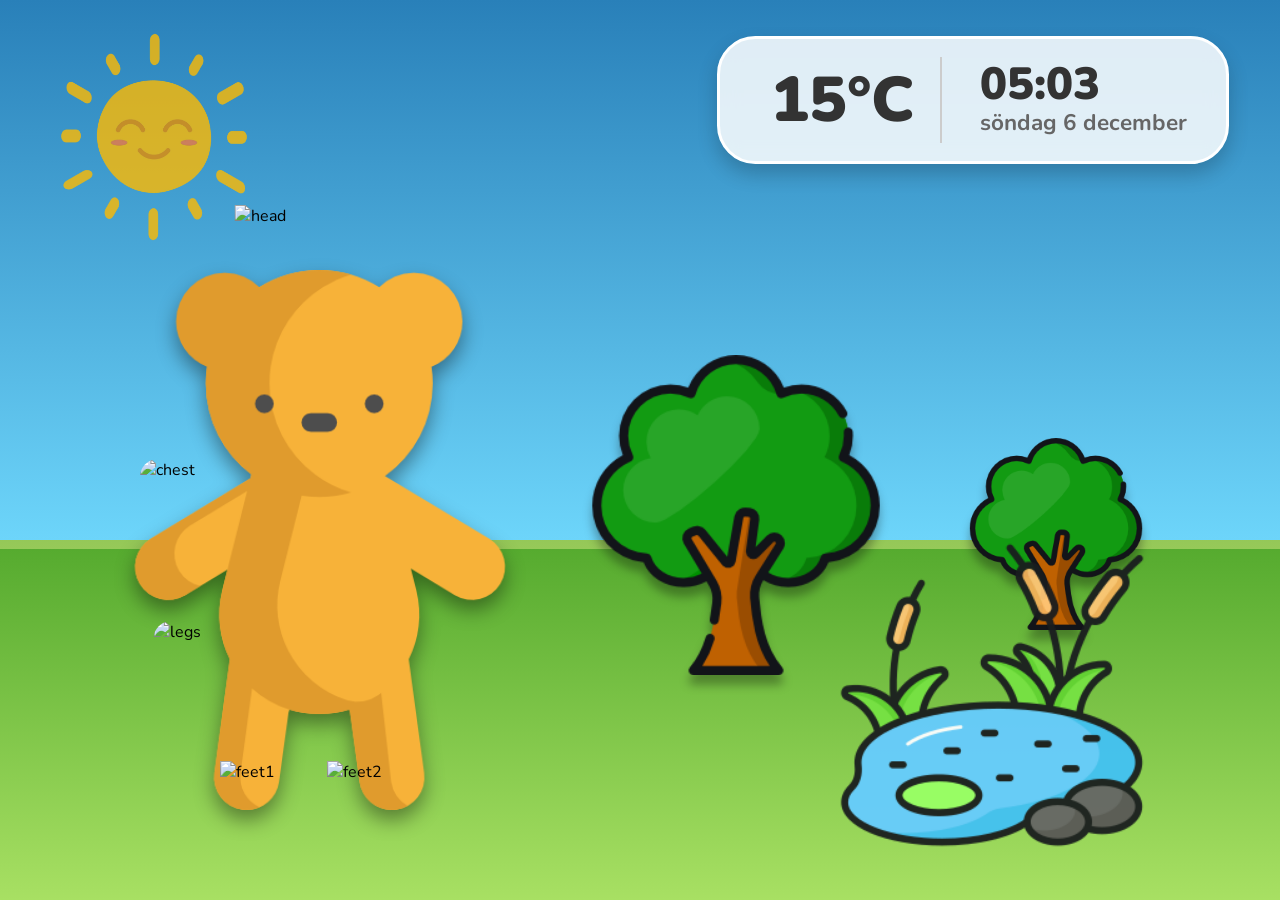
==== templates/index.html @ 7279b58d "weather data and AI implemented" ====
<!DOCTYPE html>
<html lang="en">
<head>
    <meta charset="UTF-8">
    <meta name="viewport" content="width=device-width, initial-scale=1.0">
    <title>Wardrobe Dashboard</title>
    <link rel="stylesheet" href="../static/style.css">
    <link href="https://fonts.googleapis.com/css2?family=Nunito:wght@700;900&display=swap" rel="stylesheet">
</head>
<body>

    <div class="dashboard-container" id="main-bg" data-weather="sunny">
        
        <div class="scenery-sky">
            <div class="weather-layer layer-sun"></div>
            <div class="weather-layer layer-clouds"></div>
            <div class="weather-layer layer-darkClouds"></div>
            <div class="weather-layer layer-rain"></div>
            <div class="weather-layer layer-snow"></div>
        </div>
        <div class="scenery-ground">
            <img src="../static/icons/nature/pond.png" class="pond" alt="Pond">
            <img src="../static/icons/nature/tree.png" class="tree tree-1" alt="Tree">
            <img src="../static/icons/nature/tree.png" class="tree tree-2" alt="Tree">
        </div>

        <div class="info-box">
            <div class="weather-section">
                <image src="" class="material-icons-round weather-icon animate-pulse" id="weather-icon">
                <span class="temperature" id="temperature">15°C</span>
            </div>
            <div class="time-section">
                <div class="time" id="clock">14:30</div>
                <div class="date" id="date">Tue, Apr 14</div>
            </div>
        </div>

        <div class="mascot-container">
            <img src="../static/icons/teddy-bear.png" class="mascot-base" alt="Mascot Bear">
            
            <img src="" class="clothing-zone zone-head" id="zone-head" alt="head">
            <img src="" class="clothing-zone zone-torso" id="zone-torso" alt="chest">
            <div class="clothing-zone zone-hands" id="zone-hands">
                <img src="" class="gloves" id="leftGlove">
                <img src="" class="gloves">
            </div>
            <img src="" class="clothing-zone zone-legs" id="zone-legs" alt="legs">
            <div class="clothing-zone zone-feet" id="zone-feet">
                <img src="" class="shoes" alt="feet1">
                <img src="" class="shoes" alt="feet2">
            </div>
        </div>

    </div>

    <script src="../static/script.js"></script>
</body>
</html>
---- static/style.css ----
/* --- RESET & FONTS --- */
* { margin: 0; padding: 0; box-sizing: border-box; }
body { overflow: hidden; font-family: 'Nunito', sans-serif; }

.dashboard-container {
    width: 100vw;
    height: 100vh;
    position: relative;
}

/* --- 1. SUNNY / CLEAR DAY (Default) --- */
:root, [data-weather="sunny"] {
    --sky-top: #2980B9;      /* Deep rich blue */
    --sky-bottom: #6DD5FA;   /* Bright cyan near the horizon */
    --ground-top: #56ab2f;   /* Bright lush grass */
    --ground-bottom: #a8e063;
}

/* --- 2. PARTLY CLOUDY / OVERCAST --- */
[data-weather="cloudy"] {
    --sky-top: #2980B9;      /* Deep rich blue */
    --sky-bottom: #6DD5FA;   /* Bright cyan near the horizon */
    --ground-top: #73806D;   /* Muted, less vibrant grass */
    --ground-bottom: #546351;
}

[data-weather="overcast"] {
    --sky-top: #6d7377;      /* Deep rich blue */
    --sky-bottom: #737374;   /* Bright cyan near the horizon */
    --ground-top: #73806D;   /* Muted, less vibrant grass */
    --ground-bottom: #546351;
}

/* --- 3. RAINY / DRIZZLE --- */
[data-weather="rainy"] {
    --sky-top: #4b6cb7;      /* Dark, wet blue */
    --sky-bottom: #182848;   /* Deep slate */
    --ground-top: #3a4a35;   /* Dark, wet muddy green */
    --ground-bottom: #2c3828;
}

/* --- 4. THUNDERSTORM (Dramatic!) --- */
[data-weather="stormy"] {
    --sky-top: #232526;      /* Almost black */
    --sky-bottom: #414345;   /* Heavy charcoal */
    --ground-top: #1e2722;   /* Very dark shadow grass */
    --ground-bottom: #141a17;
}

/* --- 5. SNOWY / ICY --- */
[data-weather="snowy"] {
    --sky-top: #E0EAFC;      /* Very pale icy blue */
    --sky-bottom: #CFDEF3;   /* Soft winter grey */
    --ground-top: #ffffff;   /* Pure white snow */
    --ground-bottom: #e6e6e6; /* Slight shadow on the snow */
}

/* --- 1. BASE LAYER SETUP --- */
.weather-layer {
    position: absolute;
    top: 0; left: 0;
    width: 100vw; height: 100vh; /* Cover the whole screen */
    pointer-events: none; /* So it doesn't block you from clicking anything */
    opacity: 0;           /* Hidden by default */
    visibility: hidden;
    transition: opacity 2s ease; /* Smooth fade-in! */
    z-index: 5; /* Puts weather behind the UI box but in front of the sky */
}

/* --- 2. ACTIVATING THE LAYERS --- */
[data-weather="cloudy"] .layer-sun,
[data-weather="sunny"] .layer-sun {
    opacity: 0.8;
    visibility: visible;
}

/* If the weather is cloudy, rainy, or stormy, show the clouds! */
[data-weather="cloudy"] .layer-clouds,
[data-weather="overcast"] .layer-clouds,
[data-weather="snowy"] .layer-clouds {
    opacity: 0.8;
    visibility: visible;
}

[data-weather="rainy"] .layer-darkClouds,
[data-weather="stormy"] .layer-darkClouds{
    opacity: 0.8;
    visibility: visible;
}

/* Show rain ONLY when rainy or stormy */
[data-weather="rainy"] .layer-rain,
[data-weather="stormy"] .layer-rain {
    opacity: 0.6;
    visibility: visible;
}

/* Show snow ONLY when snowy */
[data-weather="snowy"] .layer-snow {
    opacity: 0.9;
    visibility: visible;
}

/* --- 3. THE HARDWARE-FRIENDLY ANIMATIONS --- */

.layer-sun {
    background-image: url('icons/weather/sun.png');
    background-repeat: no-repeat;
    position: absolute;
    top: 1vh;
    left: 2vw;
    height: 35vh;
    background-size: 20vw auto; /* Adjust based on your image size */
    z-index: 0;
}

/* The Clouds Layer (Slow pan to the right) */
.layer-clouds {
    background-image: url('icons/weather/clouds.png');
    height: 60vh;
    background-size: 50vw auto; /* Adjust based on your image size */
    animation: pan-clouds 60s linear infinite;
    z-index: 1;
}

.layer-darkClouds {
    background-image: url('icons/weather/dark-clouds.png');
    height: 60vh;
    background-size: 50vw auto; /* Adjust based on your image size */
    animation: pan-clouds 60s linear infinite;
    z-index: 1;
}

/* The Rain Layer (Fast fall downwards) */
.layer-rain {
    background-image: url('icons/weather/rain.png');
    background-size: 20vw auto; 
    animation: fall-down 4.6s linear infinite;
}

/* The Snow Layer (Slower fall downwards) */
.layer-snow {
    background-image: url('icons/weather/snow.png');
    background-size: 30vw auto;
    animation: fall-down 5s linear infinite;
}

/* The Animation Keyframes */
@keyframes pan-clouds {
    from { background-position: 0 0; }
    to   { background-position: 100vw 0; }
}

@keyframes fall-down {
    from { background-position: 0 -100vh; }
    to   { background-position: 0 100vh; }
}

/* --- THE SCENERY STRUCTURAL RULES --- */
.scenery-sky {
    position: absolute;
    top: 0; 
    left: 0;
    width: 100vw; 
    height: 60vh; /* If this is missing, the sky disappears! */
    
    /* The new variable colors */
    background: linear-gradient(to bottom, var(--sky-top), var(--sky-bottom));
    transition: background 1.5s ease;
}

.cloud {
    position: absolute;
    height: auto;
    /* Keeps the nice drop shadow behind your image files! */
    filter: drop-shadow(0px 10px 5px rgba(0,0,0,0.3));
}

.cloud-1 { 
    bottom: 25vh; 
    right: 40vw; 
    width: 20vw;
}

.scenery-ground {
    position: absolute;
    bottom: 0; 
    left: 0;
    width: 100vw; 
    height: 40vh;
    
    /* The new variable colors */
    background: linear-gradient(to bottom, var(--ground-top), var(--ground-bottom));
    transition: background 1.5s ease;
    border-top: 1vh solid rgba(0,0,0,0.1); /* Adds a nice subtle line between grass and sky */
}

/* --- THE POND --- */
.pond {
    position: absolute;
    bottom: 5vh; 
    right: 10vw;
    width: 25vw; /* Controls how wide the pond is */
    height: auto; /* Ensures the image doesn't stretch weirdly */
    object-fit: contain;
    opacity: 0.95; /* Optional: Makes it blend slightly with the grass */
    z-index: 99;
}

/* --- THE TREES --- */
.tree {
    position: absolute;
    height: auto;
    /* Keeps the nice drop shadow behind your image files! */
    filter: drop-shadow(0px 10px 5px rgba(0,0,0,0.3));
    z-index: 15;
}

.tree-1 { 
    bottom: 25vh; 
    right: 30vw; 
    width: 25vw; /* Size of the larger tree */

}

.tree-2 { 
    bottom: 30vh; 
    right: 10vw; 
    width: 15vw; /* Size of the smaller tree */
}

/* --- 2. TOP RIGHT INFO BOX --- */
.info-box {
    position: absolute;
    top: 4vh; right: 4vw;
    background: rgba(255, 255, 255, 0.85); /* Semi-transparent white */
    backdrop-filter: blur(10px);
    padding: 2vh 3vw;
    border-radius: 3vw;
    box-shadow: 0px 10px 20px rgba(0,0,0,0.2);
    display: flex;
    gap: 3vw;
    align-items: center;
    color: #333;
    border: 3px solid white;
    z-index: 10;
}

.weather-section {
    display: flex;
    align-items: center;
    gap: 1vw;
    border-right: 2px solid #ccc;
    padding-right: 2vw;
}

.weather-icon { font-size: 8vh; color: #ff9900; }
.temperature { font-size: 7vh; font-weight: 900; }

.time-section { display: flex; flex-direction: column; }
.time { font-size: 5vh; font-weight: 900; line-height: 1; }
.date { font-size: 2.5vh; color: #666; font-weight: 700; }

/* --- 3. LEFT SIDE MASCOT & CLOTHING ZONES --- */
.mascot-container {
    position: absolute;
    bottom: 10vh;
    left: 10vw;
    width: 30vw;
    height: 60vh;
    display: flex;
    justify-content: center;
    align-items: flex-end;
    z-index: 10;
}

.mascot-base {
    height: 100%; /* Tells the image to fill the height of its container */
    width: auto;  /* Keeps the bear from stretching or squishing */
    object-fit: contain;
    /* This keeps the shadow perfectly wrapping around the shape of your drawing! */
    filter: drop-shadow(0px 10px 10px rgba(0,0,0,0.4)); 
}

/* Clothing Zone Target Areas */
.clothing-zone {
    position: absolute;
    display: flex; justify-content: center; align-items: center;
}

/* Positioning each zone over the bear's anatomy */
.zone-head { width: 19vh; height: 19vh; top: -12%; left: 50%; transform: translateX(-50%); }
.zone-torso { width: 40vh; height: 21vh; top: 35%; left: 50%; transform: translateX(-50%); border-radius: 2vh;}
.zone-hands { 
    width: 50vh;
    height: 8vh; 
    bottom: 25%; 
    left: 50%; 
    transform: translateX(-50%); 
    border-radius: 4vh;
    display: flexbox;
    justify-content: space-between;
    flex-direction: row;
}
.gloves { 
    height: 15vh; 
    transform: rotate(160deg);
}
#leftGlove{
    transform: scaleY(-1);
}
.zone-legs { width: 37vh; height: 21vh; bottom: 0%; left: 50%; transform: translateX(-50%); border-radius: 2vh;}
.zone-feet { 
    width: 18vh;
    height: 8vh; 
    bottom: -10%; 
    left: 45%; 
    transform: translateX(-50%); 
    border-radius: 4vh;
    display: flexbox;
    justify-content: space-between;
    flex-direction: row;
}
.shoes { 
    height: 15vh; 
}

/* --- ANIMATIONS --- */
@keyframes pulse {
    0% { transform: scale(1); }
    50% { transform: scale(1.1); }
    100% { transform: scale(1); }
}
.animate-pulse { animation: pulse 3s ease-in-out infinite; }
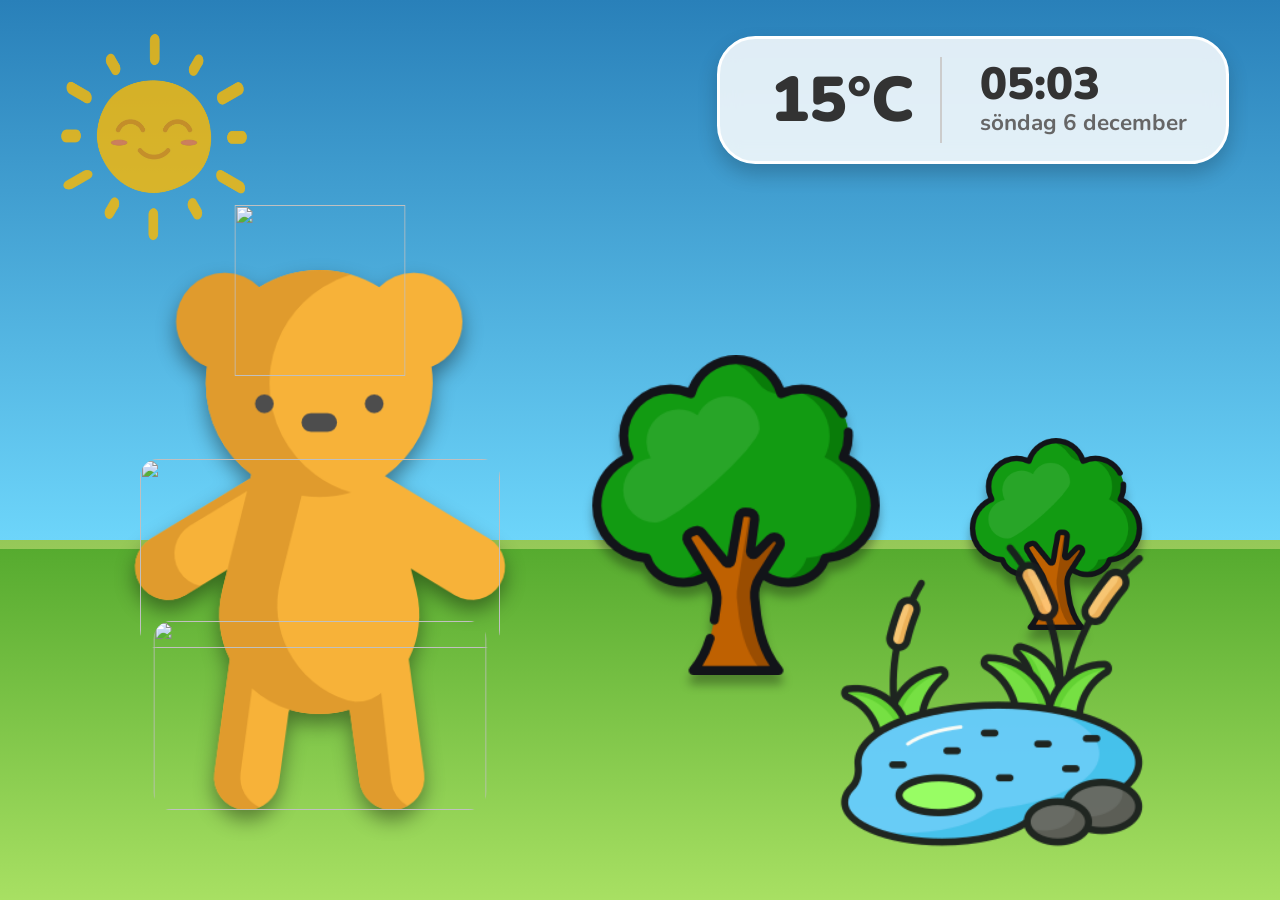
==== commit 256e1a59: "error handling" ====
--- a/templates/index.html
+++ b/templates/index.html
@@ -36,18 +36,18 @@
         </div>
 
         <div class="mascot-container">
-            <img src="../static/icons/teddy-bear.png" class="mascot-base" alt="Mascot Bear">
+            <img src="../static/icons/teddy-bear.png" class="mascot-base">
             
-            <img src="" class="clothing-zone zone-head" id="zone-head" alt="head">
-            <img src="" class="clothing-zone zone-torso" id="zone-torso" alt="chest">
+            <img src="" class="clothing-zone zone-head" id="zone-head">
+            <img src="" class="clothing-zone zone-torso" id="zone-torso">
             <div class="clothing-zone zone-hands" id="zone-hands">
                 <img src="" class="gloves" id="leftGlove">
                 <img src="" class="gloves">
             </div>
-            <img src="" class="clothing-zone zone-legs" id="zone-legs" alt="legs">
+            <img src="" class="clothing-zone zone-legs" id="zone-legs">
             <div class="clothing-zone zone-feet" id="zone-feet">
-                <img src="" class="shoes" alt="feet1">
-                <img src="" class="shoes" alt="feet2">
+                <img src="" class="shoes">
+                <img src="" class="shoes">
             </div>
         </div>
 
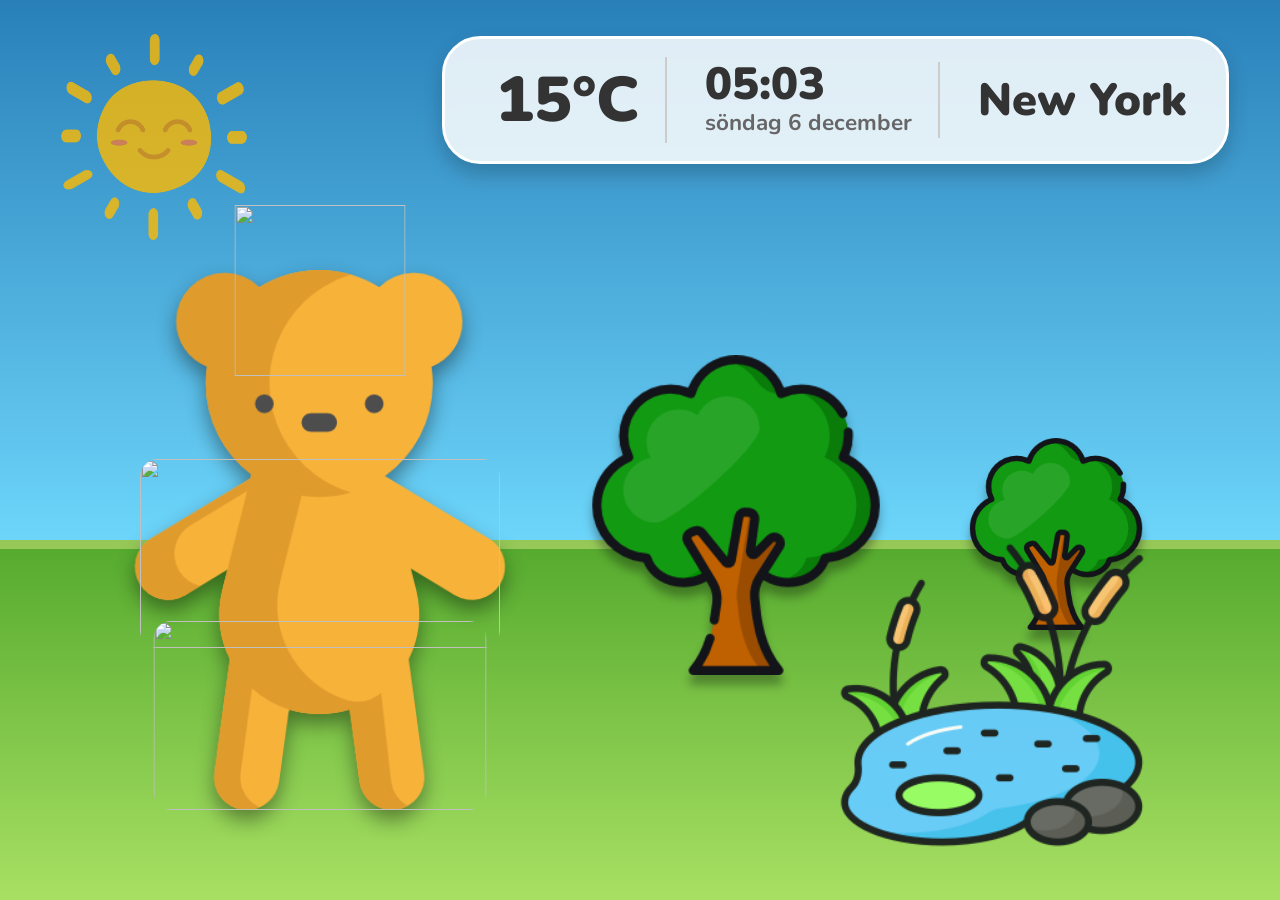
==== commit b7b573cf: "updated server and added location" ====
--- a/templates/index.html
+++ b/templates/index.html
@@ -33,6 +33,9 @@
                 <div class="time" id="clock">14:30</div>
                 <div class="date" id="date">Tue, Apr 14</div>
             </div>
+            <div class="time">
+                New York
+            </div>
         </div>
 
         <div class="mascot-container">
@@ -55,4 +58,4 @@
 
     <script src="../static/script.js"></script>
 </body>
-</html>+</html>
--- a/static/style.css
+++ b/static/style.css
@@ -257,9 +257,17 @@
 .weather-icon { font-size: 8vh; color: #ff9900; }
 .temperature { font-size: 7vh; font-weight: 900; }
 
-.time-section { display: flex; flex-direction: column; }
+.time-section { 
+    display: flex; 
+    flex-direction: column;
+    border-right: 2px solid #ccc;
+    padding-right: 2vw;  
+}
 .time { font-size: 5vh; font-weight: 900; line-height: 1; }
 .date { font-size: 2.5vh; color: #666; font-weight: 700; }
+
+.location-section{ font-size: 4vh;}
+
 
 /* --- 3. LEFT SIDE MASCOT & CLOTHING ZONES --- */
 .mascot-container {
